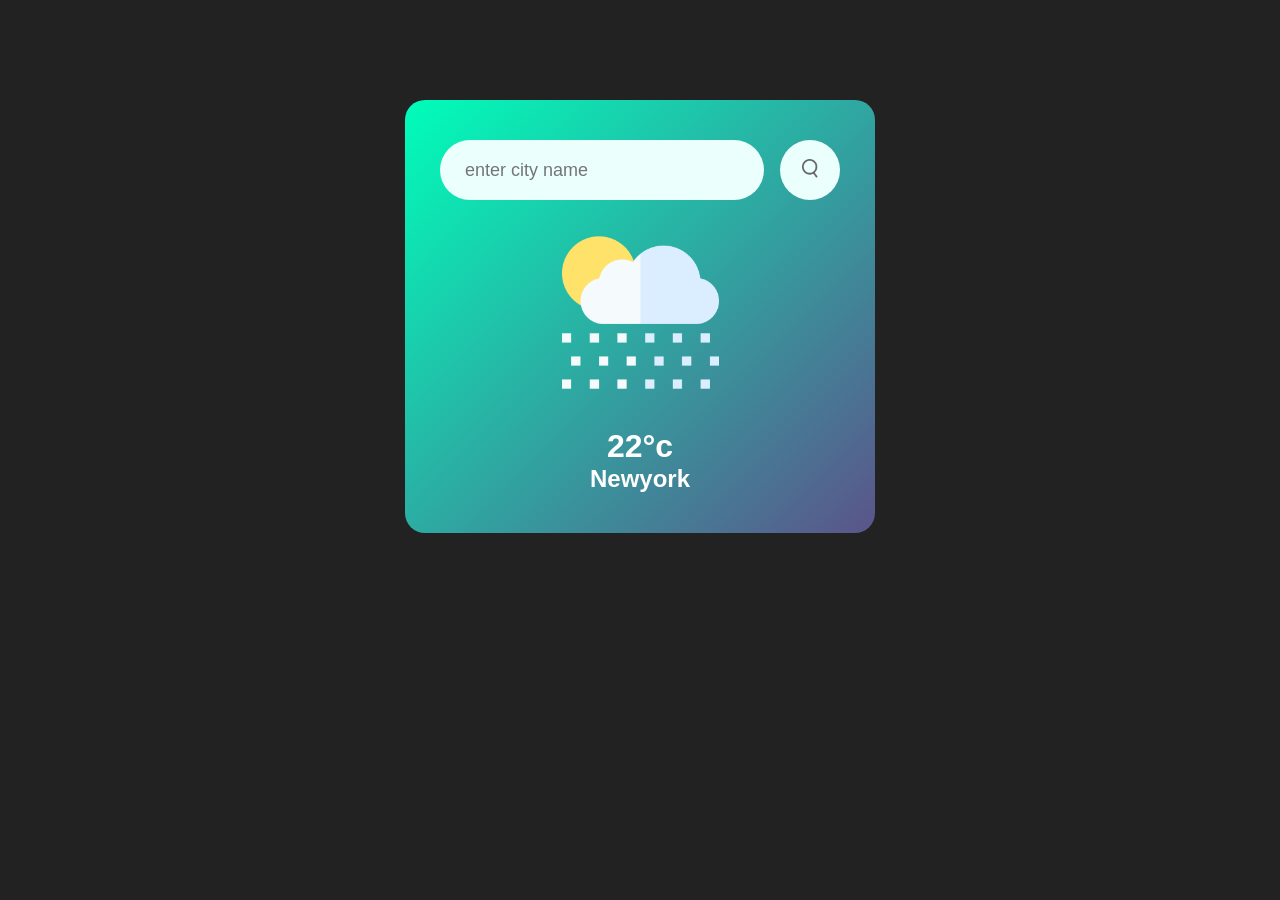
==== Weather App/index.html @ 59007655 "First code" ====
<!DOCTYPE html>
<html lang="en">
<head>
    <meta charset="UTF-8">
    <meta name="viewport" content="width=device-width, initial-scale=1.0">
    <link rel="stylesheet" href="style.css">
    <title>Document</title>
</head>
<body>
    <div class="card">
        <div class="search">
            <input type="text" placeholder="enter city name" spellcheck="false">
            <button><img src="images/search.png" alt=""></button>
        </div>
        <div class="weather">
            <img src="images/rain.png" class="weather-icon">
            <h1 class="temp">22°c</h1>
            <h2 class="city">Newyork</h2>
        </div>
    </div>
</body>
</html>
---- Weather App/style.css ----
*{
    margin: 0;
    padding: 0;
    font-family:'Poppins',sans-serif ;
    box-sizing: border-box;
}

body{
    background: #222;
}


   .card{
      width: 90%;
      max-width: 470px; /* if screen size 1000px then width will be 900px but it will stretch the card so limit it by 470px no matter what the screen size max width will be 470px*/
      background: linear-gradient(135deg, #00feba, #5b548a);   /*background: linear-gradient(direction, color1, color2, ...); direction controls angle of line of gradient */ 
      color: #fff;
      margin: 100px auto 0;
      border-radius: 20px;
      padding: 40px 35px;
      text-align: center;
    }

.search{
    width: 100%;
    display: flex;
    align-items: center; 
    justify-content: space-between;
    
}

.search input{
    border: 0; /*Removes default input border */
    outline: 0;    /*  Removes blue highlight when input is clicked */
    background:#ebfffc;
    color: #555;
    padding: 10px 25px;
    height: 60px;
    border-radius: 30px;
    flex: 1;/* input is preasent inside search which is flexbox flex 1 means input will extra available space of search container*/
    margin-right: 16px;
    font-size: 18px;
}

.search button{
    border: 0;
    outline: 0;
     background:#ebfffc;
     border-radius: 50%;
     width: 60px;
     height: 60px;
     cursor: pointer;

}

.search button img{
    width: 16px;
    
}
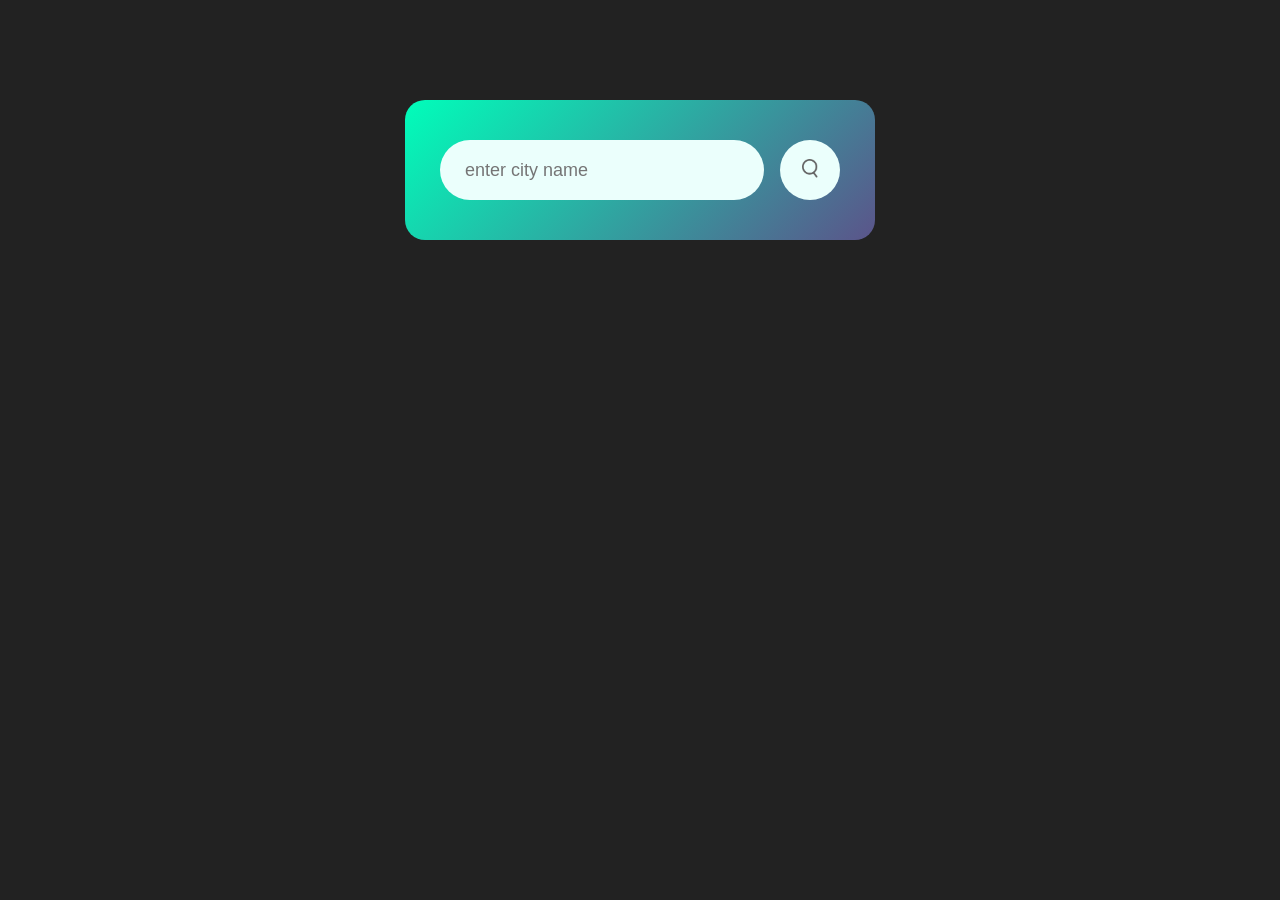
==== commit 355690d3: "Commit in branch weather" ====
--- a/Weather App/index.html
+++ b/Weather App/index.html
@@ -12,12 +12,32 @@
             <input type="text" placeholder="enter city name" spellcheck="false">
             <button><img src="images/search.png" alt=""></button>
         </div>
+        <div class="error">
+            <p>invalid city name</p>
+        </div>
         <div class="weather">
             <img src="images/rain.png" class="weather-icon">
             <h1 class="temp">22°c</h1>
             <h2 class="city">Newyork</h2>
+            <div class="details">
+                <div class="col">
+                    <img src="images/humidity.png" >
+                    <div>
+                        <p class="humidity">50%</p>
+                        <p>Humidity</p>
+                    </div>
+                </div>
+                 <div class="col">
+                    <img src="images/wind.png" >
+                    <div>
+                        <p class="wind">15km/h</p>
+                        <p>wind speed</p>
+                    </div>
+                </div>
+            </div>
         </div>
     </div>
+    <script src="app.js"></script>
 </body>
 </html>
 
--- a/Weather App/style.css
+++ b/Weather App/style.css
@@ -58,3 +58,57 @@
     
 }
 
+.weather-icon{
+    width: 170px;
+    margin-top: 30px;
+
+}
+
+.weather h1{
+    font-size:70px;
+    font-weight:500;
+}
+
+.weather h2{
+    font-size:45px;
+    font-weight:400;
+    margin-top:-5px;  /*It means: move the element upward by 10px*/
+
+}
+
+.details{
+    display: flex;
+    align-items: center;
+    justify-content: space-between;
+    padding: 0 20px;
+    margin-top: 50px;
+}
+
+.col{
+    display: flex;
+    align-items: center;
+    text-align: left;
+
+}
+
+.col img{
+    width:40px;
+    margin-right: 10px;
+}
+
+.humidity,.wind{
+    font-size: 28px;
+    margin-top: -6px;
+}
+
+.weather{
+    display: none;
+}
+
+.error{
+    text-align: left;
+    margin-left: 10px;
+    font-size: 14px;
+    margin-top: 10px;
+    display: none;   
+}
